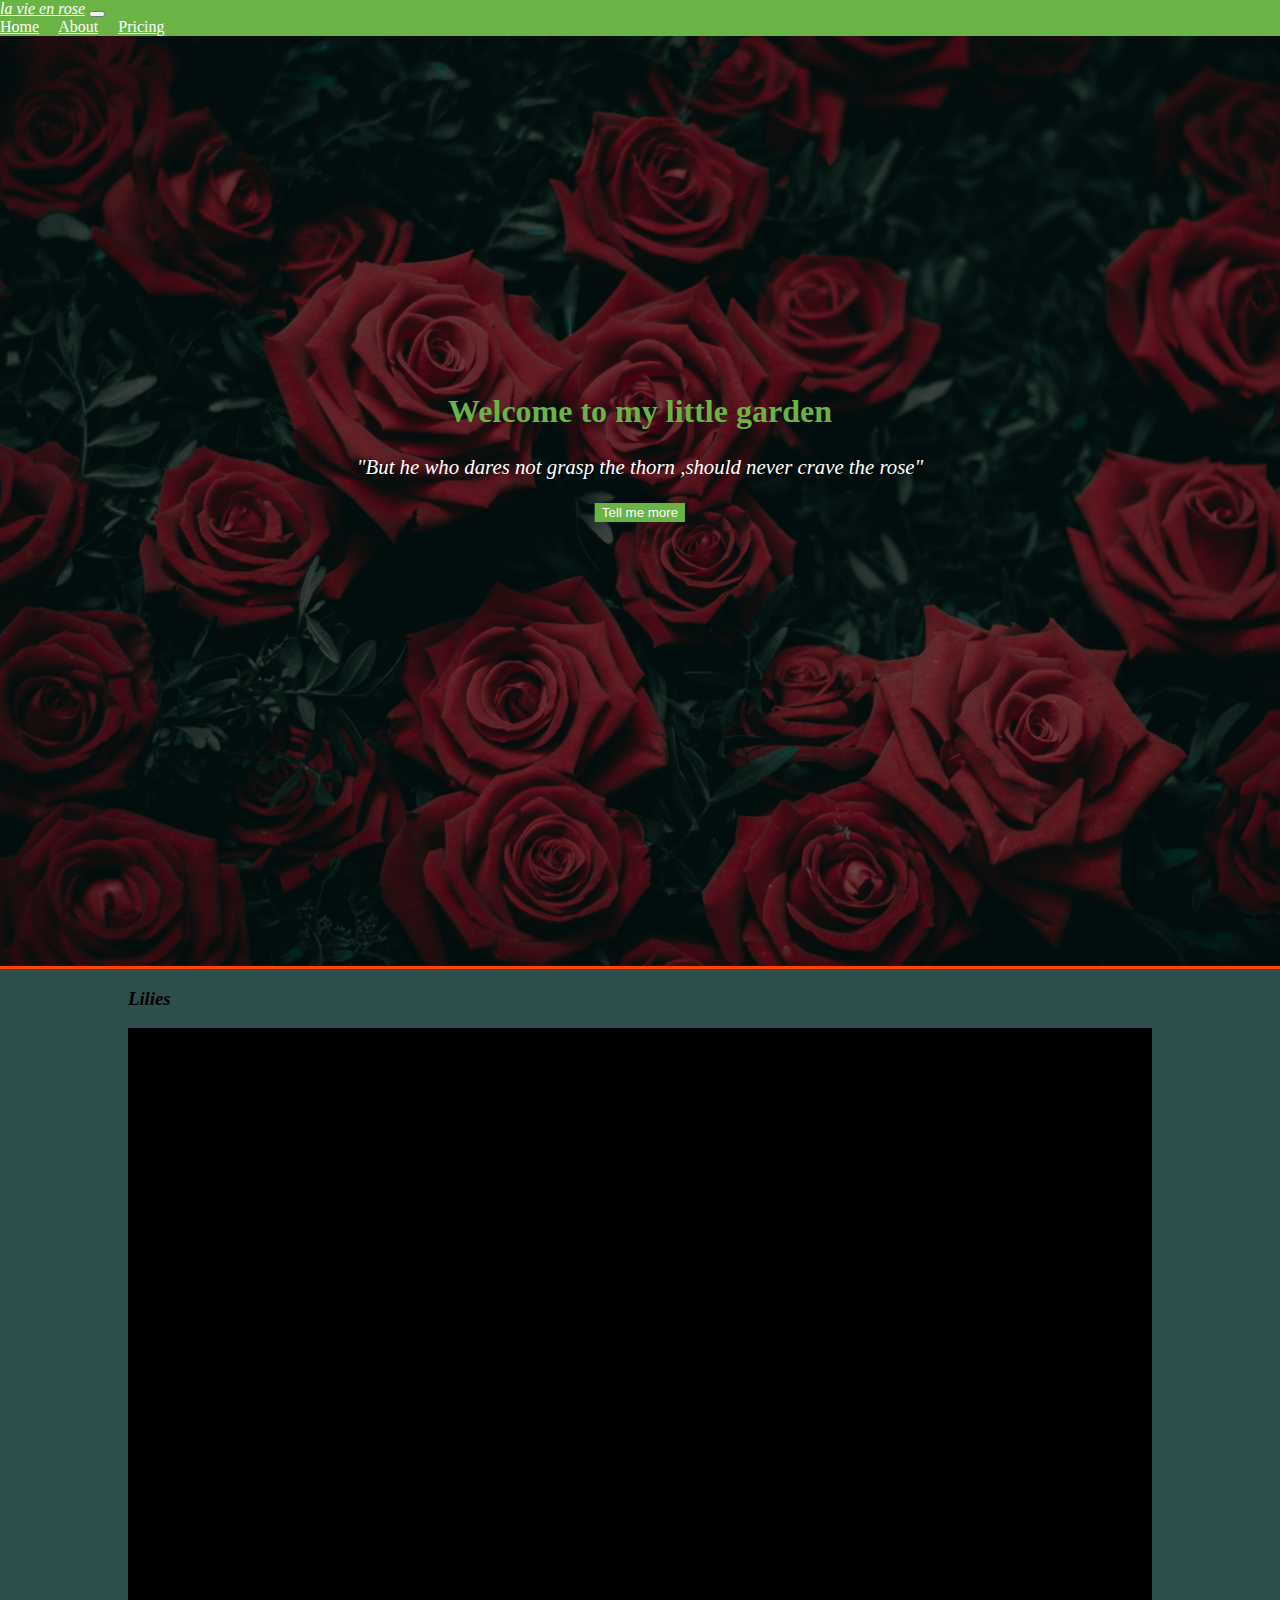
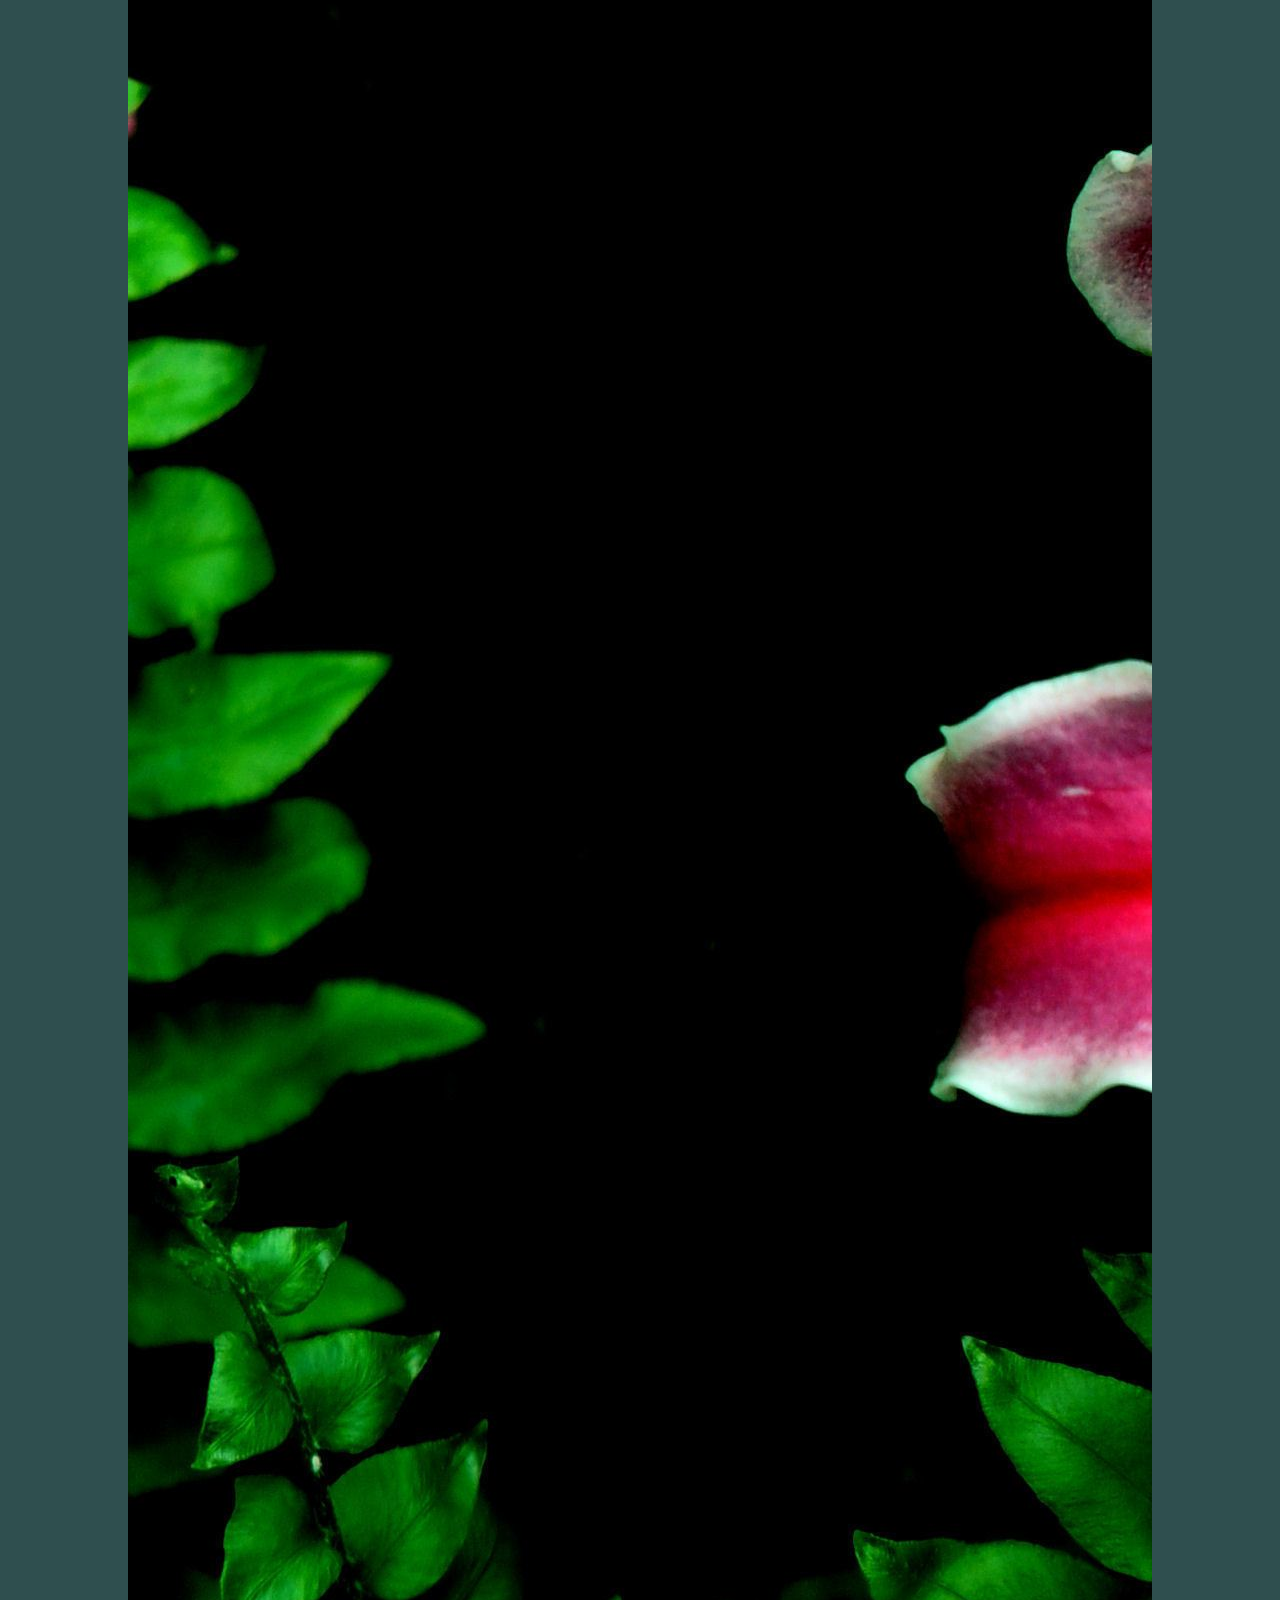
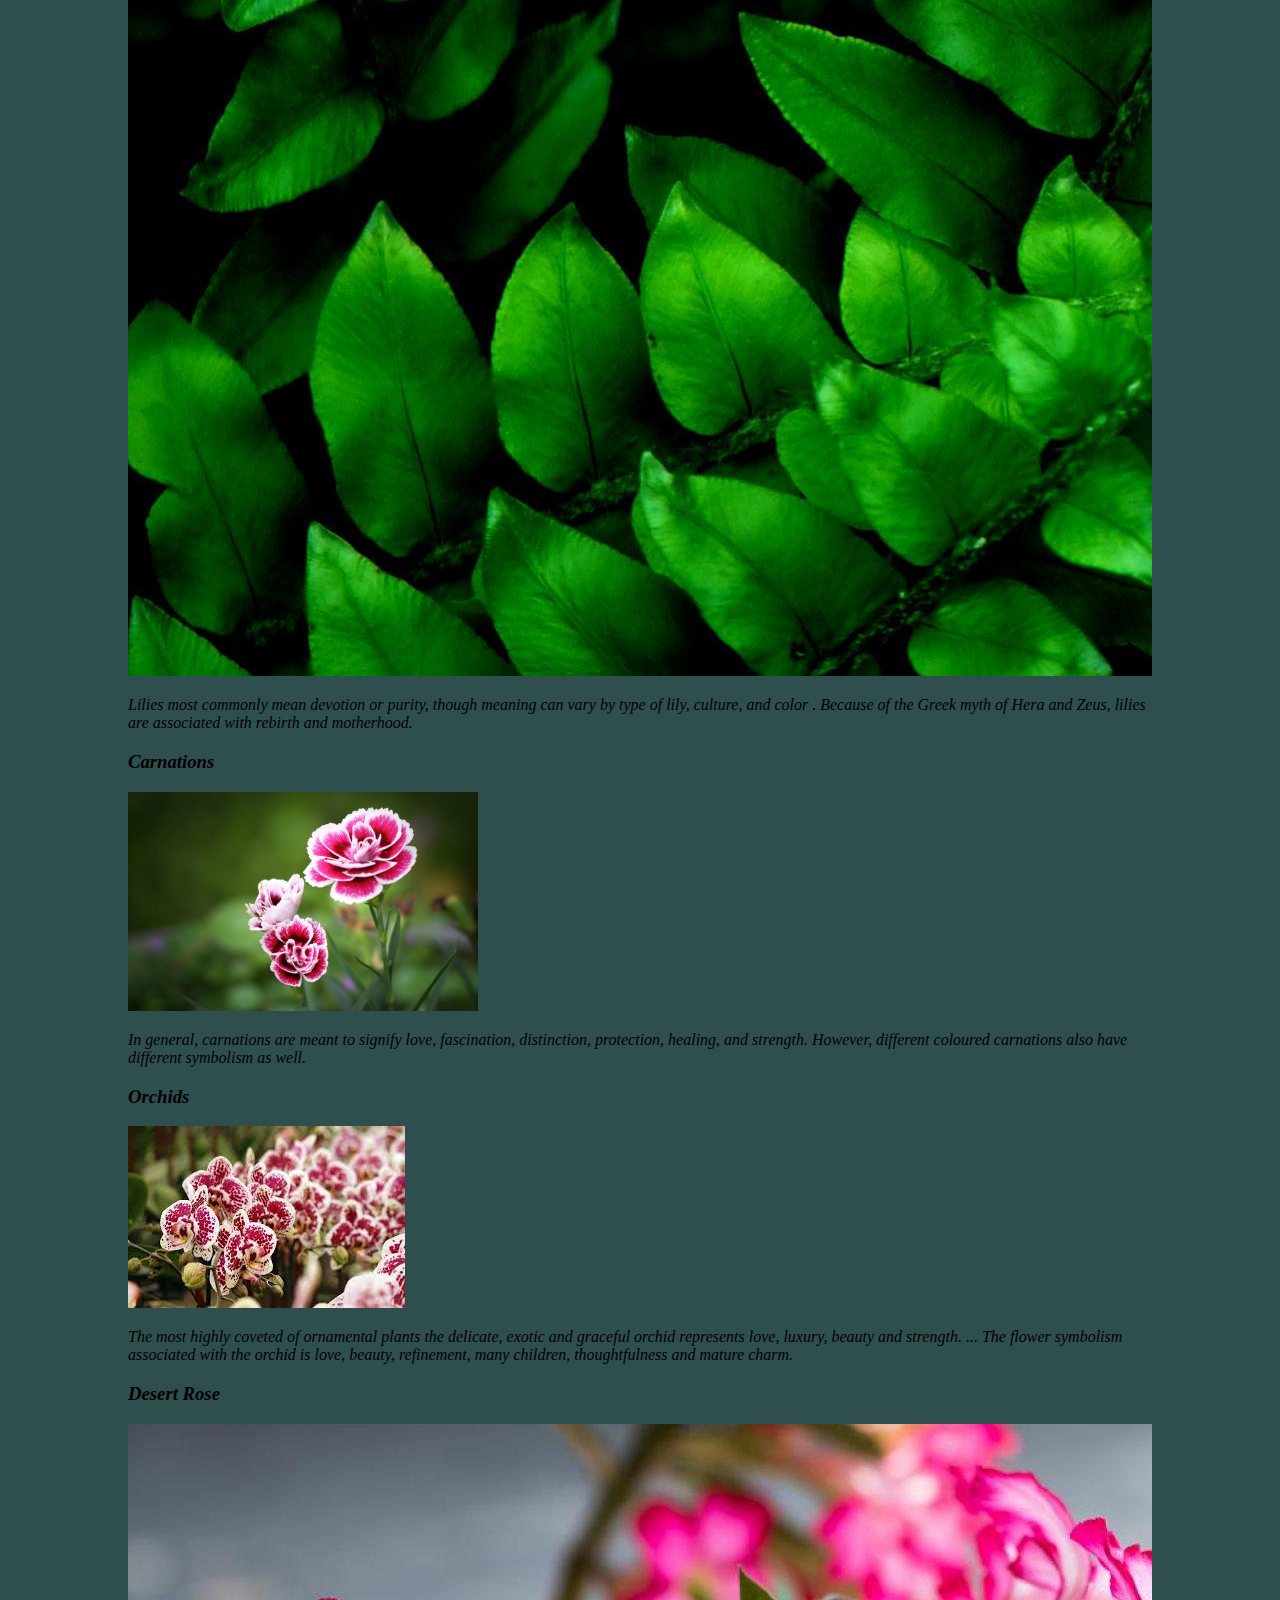
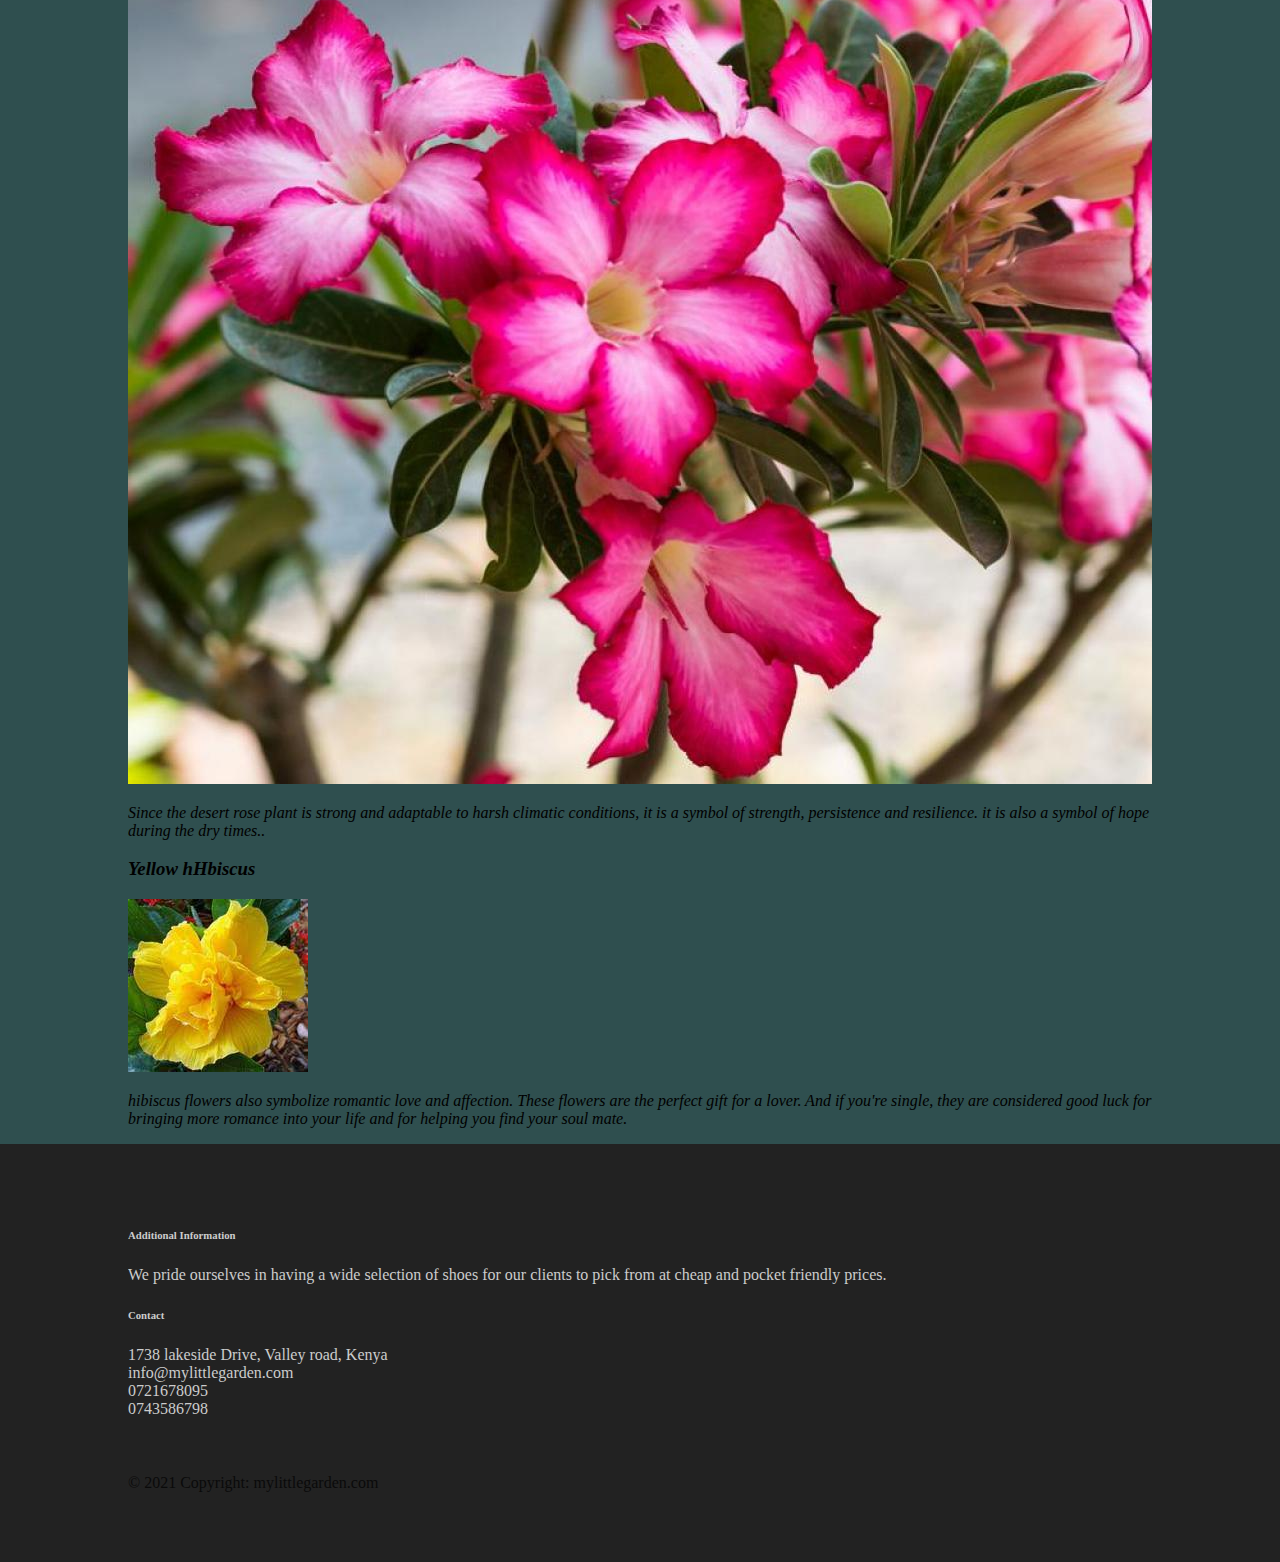
==== index.html @ 9e9d558f "first commit" ====
<!doctype html>
<html lang="en">
<head>
    <!-- Required meta tags -->
    <meta charset="utf-8">
    <meta name="viewport" content="width=device-width, initial-scale=1">

    <!-- Bootstrap CSS -->
    <link href="https://cdn.jsdelivr.net/npm/bootstrap@5.1.3/dist/css/bootstrap.min.css" rel="stylesheet" integrity="sha384-1BmE4kWBq78iYhFldvKuhfTAU6auU8tT94WrHftjDbrCEXSU1oBoqyl2QvZ6jIW3" crossorigin="anonymous">
    <link rel="stylesheet" href="main.css">
    <title>life in rosy hues</title>
</head>
<body>
<nav class="navbar navbar-expand-lg navbar-dark bg-dark">
    <div class="container-fluid">
        <a class="navbar-brand" href="#"><i>la vie en rose</i></a>
        <button class="navbar-toggler" type="button" data-bs-toggle="collapse" data-bs-target="#navbarNavAltMarkup" aria-controls="navbarNavAltMarkup" aria-expanded="false" aria-label="Toggle navigation">
            <span class="navbar-toggler-icon"></span>
        </button>
        <div class="collapse navbar-collapse" id="navbarNavAltMarkup">
            <div class="navbar-nav">
                <a class="nav-link active" aria-current="page" href="index.html">Home</a>
                <a class="nav-link" href="about.html">About</a>
                <a class="nav-link" href="pricing.html">Pricing</a>

            </div>
        </div>
    </div>
</nav>
<header class="page-header header container-fluid">
    <div class="overlay"></div>

    <div class="description">
        <h1>Welcome to my little garden</h1>
        <p><i>"But he who dares not grasp the thorn ,should never crave the rose"</i></p>
        <button class="btn btn-outline-secondary btn-lg">Tell me more</button>



    </div>




</header>
<div class="container features">
    <div class="row">
        <div class="col-lg-4 col-md-4 col-sm-12">
            <h3 class="feature-title"><i><b>Lilies</b></i></h3>
            <img src="assets/images/lily.jpg" class="img-fluid">
            <p><i>Lilies most commonly mean devotion or purity, though meaning can vary by type of lily, culture, and color
                . Because of the Greek myth of Hera and Zeus, lilies are associated with rebirth and motherhood.</i> </p>
        </div>

        <div class="col-lg-4 col-md-4 col-sm-12">
            <h3 class="feature-title"><i><b>Carnations</b></i></h3>
            <img src="assets/images/carnation.jpg" class="img-fluid">
            <p><i>In general, carnations are meant to signify love, fascination, distinction, protection, healing, and strength.
                However, different coloured carnations also have different symbolism as well.</i></p>
        </div>

        <div class="col-lg-4 col-md-4 col-sm-12">
            <h3 class="feature-title"><i><b>Orchids</b></i></h3>
            <img src="assets/images/yapili.jpeg " class="img-fluid" >
            <p><i>The most highly coveted of ornamental plants the delicate, exotic and graceful orchid represents love, luxury, beauty and strength. ...
                The flower symbolism associated with the orchid is love, beauty, refinement, many children, thoughtfulness and mature charm.</i>
            </p>


        </div>
        <div class="col-lg-4 col-md-4 col-sm-12">
            <h3 class="feature-title"><i><b>Desert Rose</b></i></h3>
            <img src="assets/images/desertrose.jpeg" class="img-fluid" >
            <p><i>
                Since the desert rose plant is strong and adaptable to harsh climatic conditions, it is a symbol of strength, persistence and resilience.
                it is also a symbol of hope during the dry times..</i></p>
        </div>
        <div class="col-lg-4 col-md-4 col-sm-12">
            <h3 class="feature-title"><i><b>Yellow hHbiscus</b></i></h3>
            <img src="assets/images/tropical.jpeg" class="img-fluid" >
            <p><i> hibiscus flowers also symbolize romantic love and affection. These flowers are the perfect gift for a lover. And if you're single, they are
                considered good luck for bringing more romance into your life and for helping you find your soul mate.</i></p>
        </div>


    </div>
</div>
<footer class="page-footer">
    <div class="container">
        <div class="row">
            <div class="col-lg-8 col-md-8 col-sm-12">
                <h6 class="text-uppercase font-weight-bold">Additional Information</h6>
                <p>We pride ourselves in having a wide selection of shoes for our clients to pick from at cheap and pocket friendly prices.</p>
            </div>
            <div class="col-lg-4 col-md-4 col-sm-12">
                <h6 class="text-uppercase font-weight-bold">Contact</h6>
                <p>1738 lakeside Drive,  Valley road, Kenya
                    <br/>info@mylittlegarden.com
                    <br/>0721678095
                    <br/>0743586798</p>
            </div>
            <div>
                <div class="footer-copyright text-center">© 2021 Copyright: mylittlegarden.com</div>
</footer>

<script src="main.js"></script>






<!-- Optional JavaScript; choose one of the two! -->

<!-- Option 1: Bootstrap Bundle with Popper -->
<script src="jquery-3.5.1.min.js"></script>
<script src="https://cdn.jsdelivr.net/npm/bootstrap@5.1.3/dist/js/bootstrap.bundle.min.js" integrity="sha384-ka7Sk0Gln4gmtz2MlQnikT1wXgYsOg+OMhuP+IlRH9sENBO0LRn5q+8nbTov4+1p" crossorigin="anonymous"></script>

<!-- Option 2: Separate Popper and Bootstrap JS -->
<!--
<script src="https://cdn.jsdelivr.net/npm/@popperjs/core@2.10.2/dist/umd/popper.min.js" integrity="sha384-7+zCNj/IqJ95wo16oMtfsKbZ9ccEh31eOz1HGyDuCQ6wgnyJNSYdrPa03rtR1zdB" crossorigin="anonymous"></script>
<script src="https://cdn.jsdelivr.net/npm/bootstrap@5.1.3/dist/js/bootstrap.min.js" integrity="sha384-QJHtvGhmr9XOIpI6YVutG+2QOK9T+ZnN4kzFN1RtK3zEFEIsxhlmWl5/YESvpZ13" crossorigin="anonymous"></script>
-->
</body>
</html>
---- main.css ----
body {
    padding: 0;
    margin: 0;
    background: #f2f6e9;
}
.navbar {
    background:#6ab446;
}
.nav-link,
.navbar-brand {
    color: #fff;
    cursor: pointer;
}
.nav-link {
    margin-right: 1em !important;
}
.nav-link:hover {
    color: #000;
}
.navbar-collapse {
    justify-content: flex-end;
}
.header {
    background-image: url('assets/images/backg.jpg');
    background-size: cover;
    background-position: center;
    position: relative;
}
.overlay {
    position: absolute;
    min-height: 100%;
    min-width: 100%;
    left: 0;
    top: 0;
    background: rgba(0, 0, 0, 0.6);
}
.description {
    left: 50%;
    position: absolute;
    top: 45%;
    transform: translate(-50%, -55%);
    text-align: center;
}
.description h1 {
    color: #6ab446;
}
.description p {
    color: #fff;
    font-size: 1.3rem;
    line-height: 1.5;
}
.description button {
    border:1px solid #6ab446;
    background:#6ab446;
    border-radius: 0;
    color:#fff;
}
.description button:hover {
    border:1px solid #fff;
    background:#fff;
    color:#000;
}
.page-footer {
    background-color: #222;
    color: #ccc;
    padding: 60px 0 30px;
}
.footer-copyright {
    color: #0a0a0a;
    padding: 40px 0;
}


body{
    font: 17px/1.5/Times New Roman;
    padding: 0;
    margin: 0;
    background-color: darkslategray;
}
/* global*/

.container{
    width: 80%;
    margin: auto;
    overflow: hidden;
}

ul{
    padding: 0;
    margin: 0;
}
.button_1{
    height: 38px;
    background: orangered;
    border: none;
    color: white;
    padding-left: 20px;
    padding-right: 20px;

}

.dark{
    padding: 15px;
    background-color: black;
    color: white;
    margin-top: 10px;
    margin-bottom: 10px;
}
/*header*/

header{
    background-color: darkslategrey;
    color: white;
    padding-top: 30px;
    min-height: 70px;
    border-bottom: orangered 3px solid;
}
header a{
    color: white;
    text-decoration: none;
    text-transform: uppercase;
    font-size: 16px;
}


header li{
    float:left;
    display: inline;
    padding: 0 20px 0 20px;

}

header #branding{
    float: left;
}

header #branding h1{
    margin: 0;
}

header nav{
    float: right;
    margin-top: 10px;
}

header .highlight, header .current a{
    color: orangered;
    font-weight: bold;
}

header a:hover{
    color: dimgrey;
    font-weight: bold;
}


#showcase h1{
    margin-top: 100px;
    font-size: 50px;
    margin-bottom: 10px;
}
#showcase p{
    font-size: 26px;
}
#newsletter{
    padding: 15px;
    color: white;
    background-color: darkslategrey;
}

#newsletter h1{
    float: left;
}
#newsletter form {
    float: right;
    margin-top: 13px;
}
#newsletter input[type="email"]{
    padding: 4px;
    height: 25px;
    width: 250px;
}
/*boxes*/

#boxes{
    margin-top: 20px;
}
.box{
    float: left;
    text-align: center;
    width: 30%;
    padding: 10px;
}

.box img{
    width: 90px;
}
/*sidebar*/
aside#sidebar{
    float: left;
    width: 30%;
    margin-top: 63px;
    padding-left: 12px;
}
#sidebar .quote input, #sidebar .quote textarea{
    width: 90%;
    padding: 10px;
}
/*Main*/
article#main-col{
    float: left;
    width: 65%;
    padding-right: 12px;
}
#main h1{
    font-size: 23px;
    text-decoration: underline;
}
ul#services li{
    list-style: none;
    padding: 20px;
    background-color: darkgray;
    color: white;
    margin-top: 5px;
    border: 2px solid gray;

}

/*Media Queries*/
@media (max-width: 768px) {
    header#branding, header nav,
    header nav li,
    #newsletter h1,
    #newsletter form{
        float: none;
        text-align: center;
        width: 100%;
    }
    header{
        padding-bottom: 20px;
    }
    #showcase h1{
        margin-top: 40px;
    }
    #newsletter button{
        display: block;
        width: 100%;
    }
    #newsletter form input[type="email"]{
        width: 100%;
        margin-bottom: 5px;
    }
}
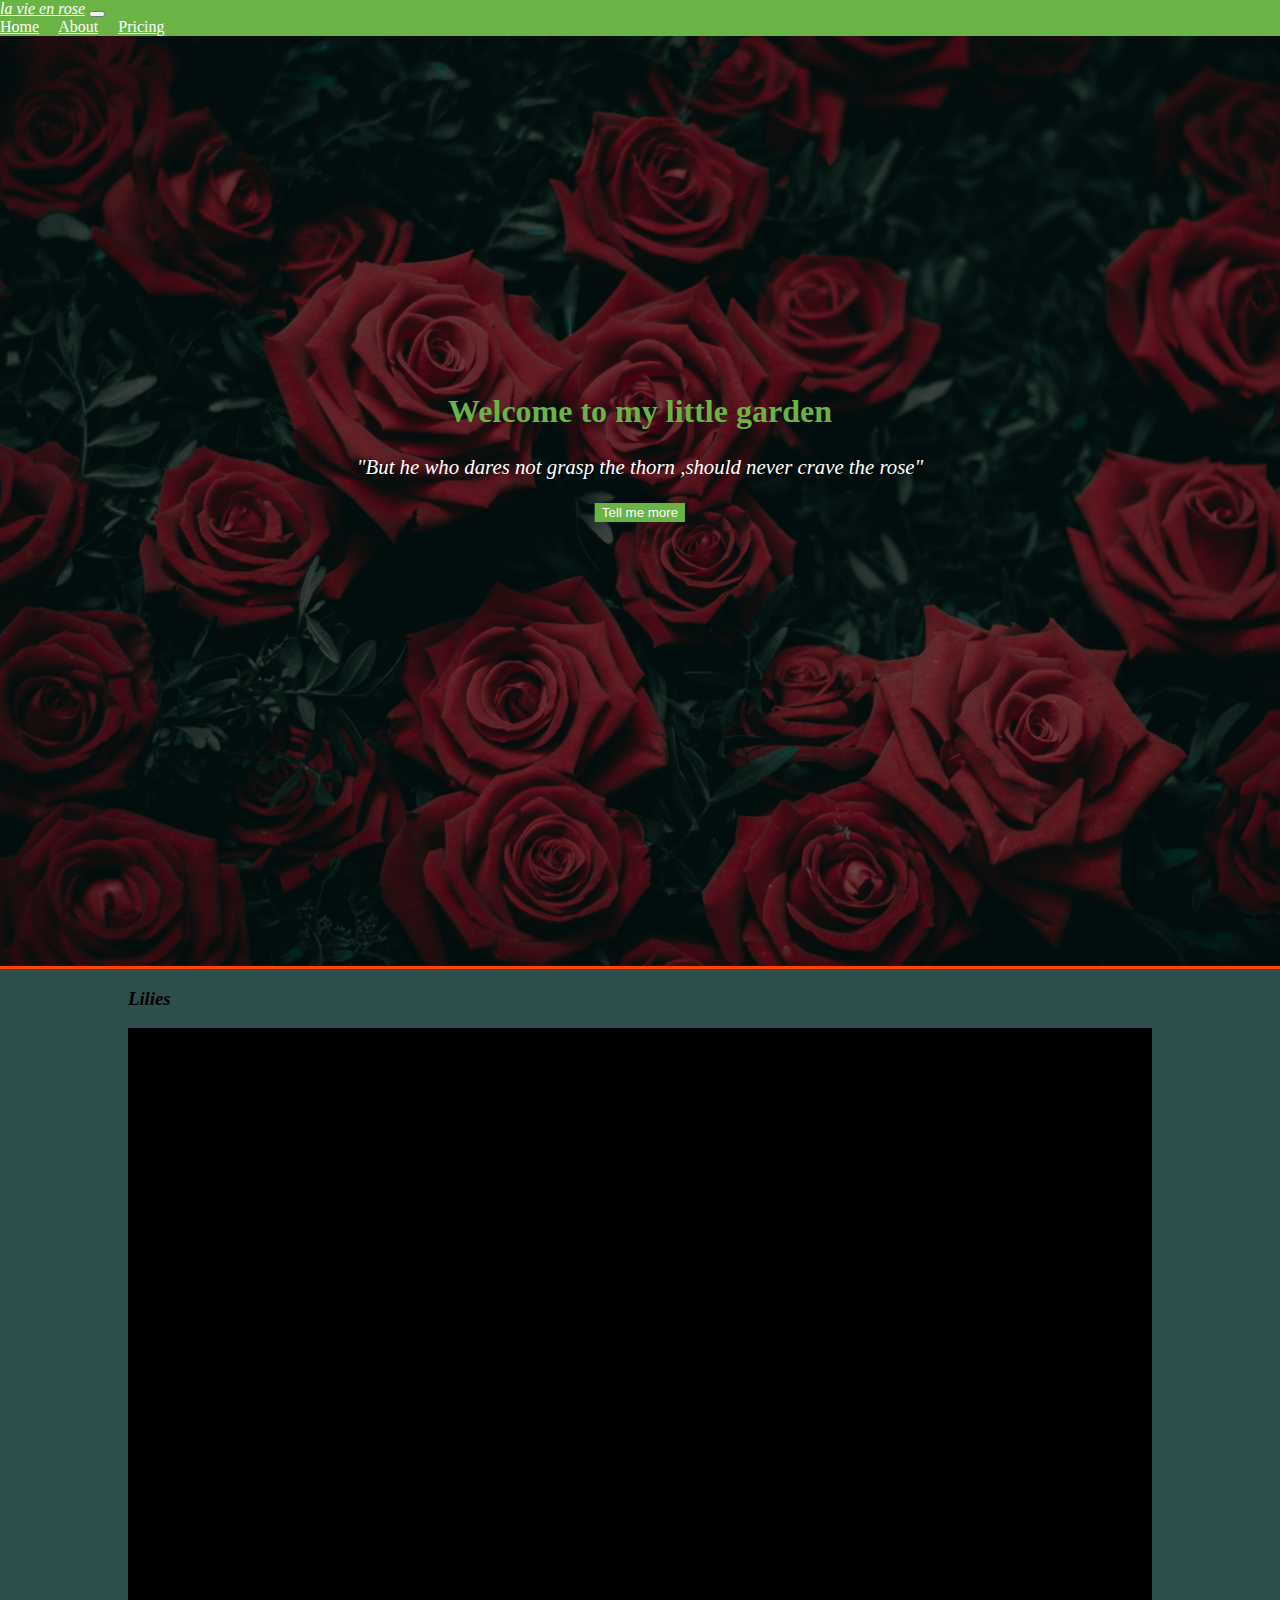
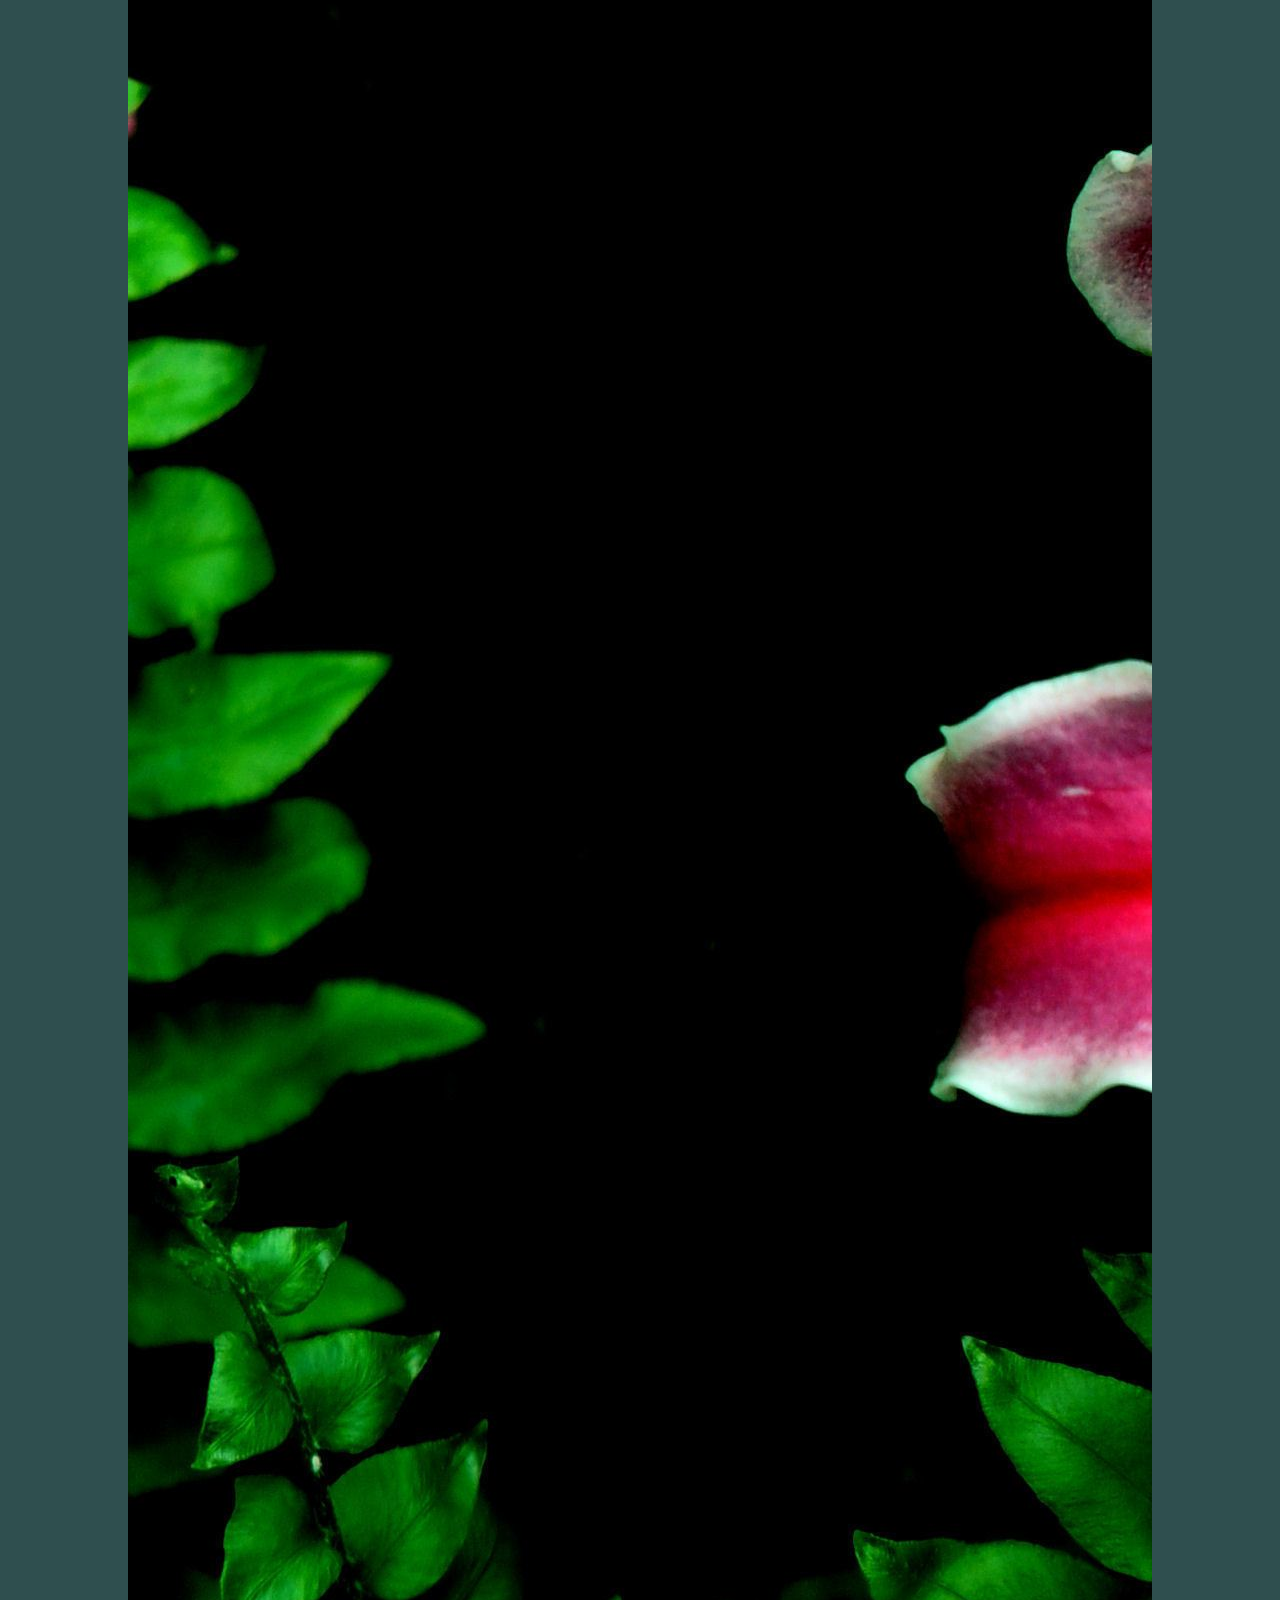
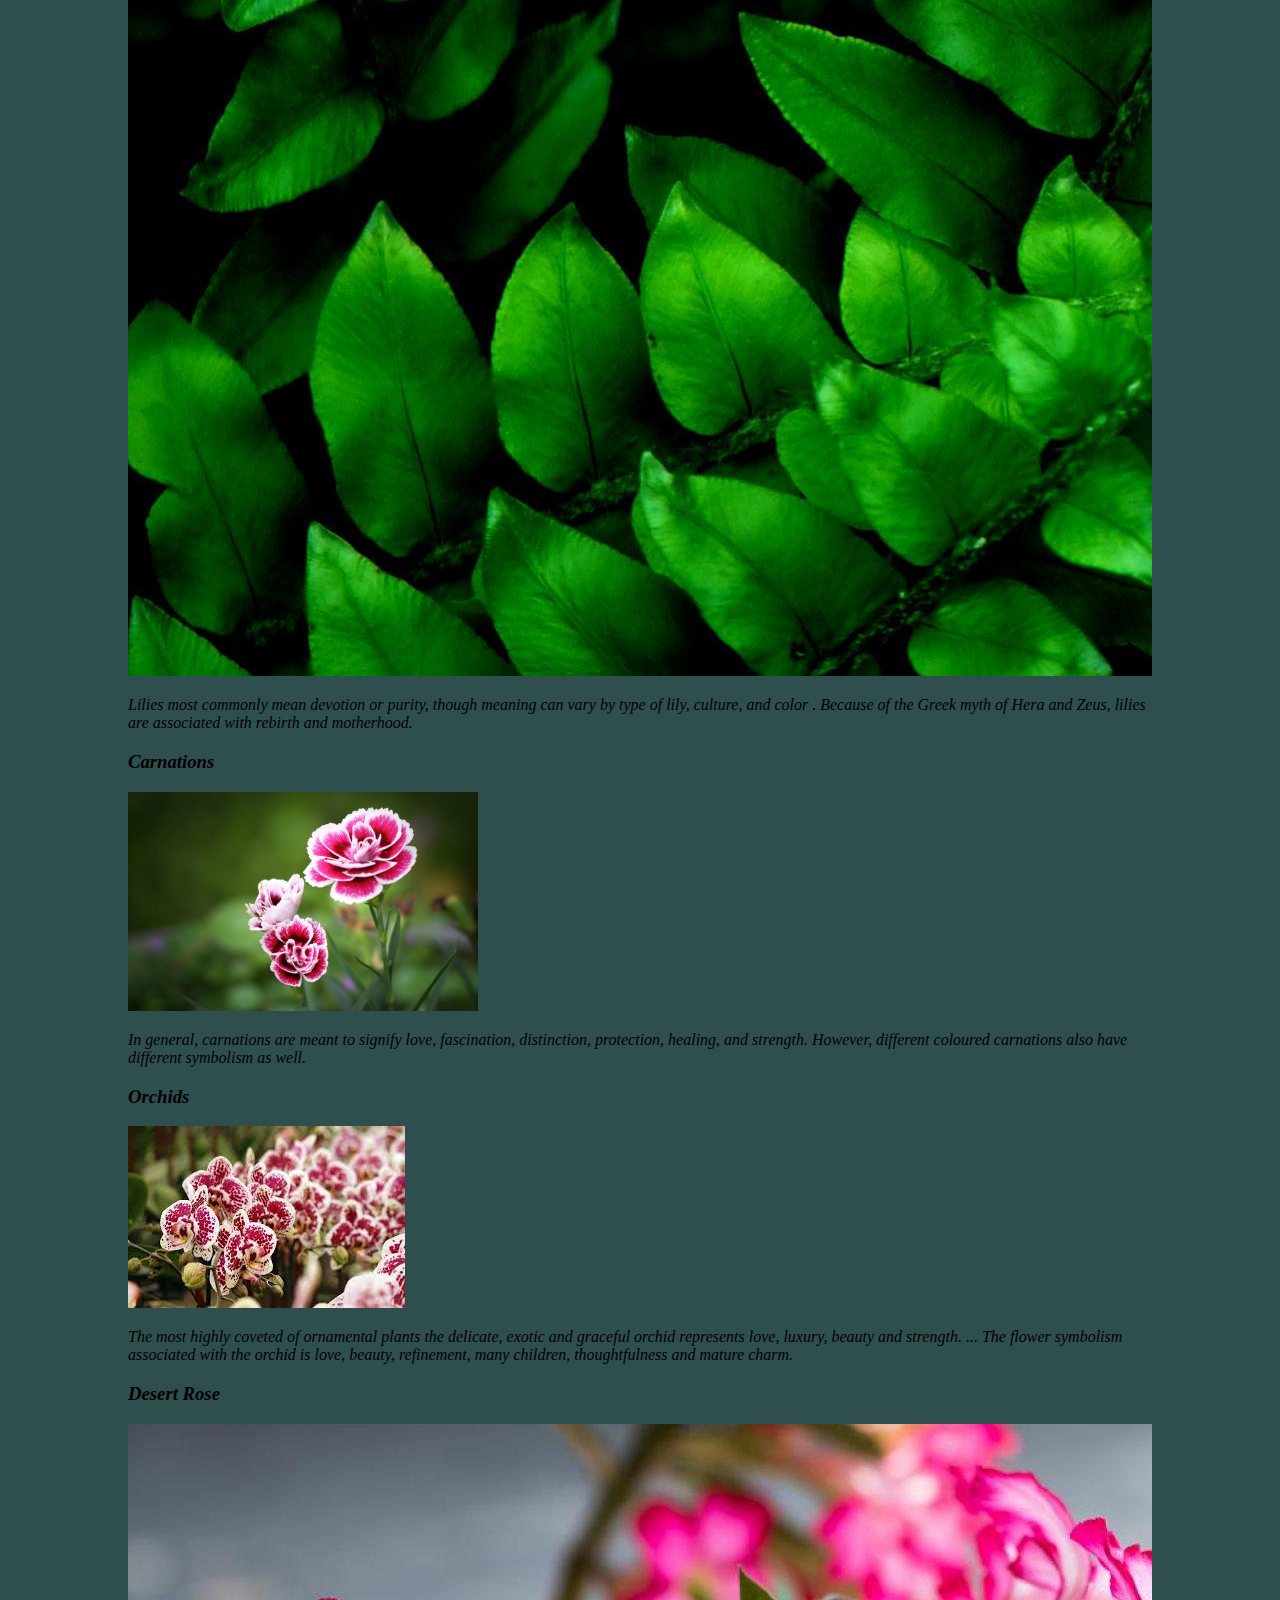
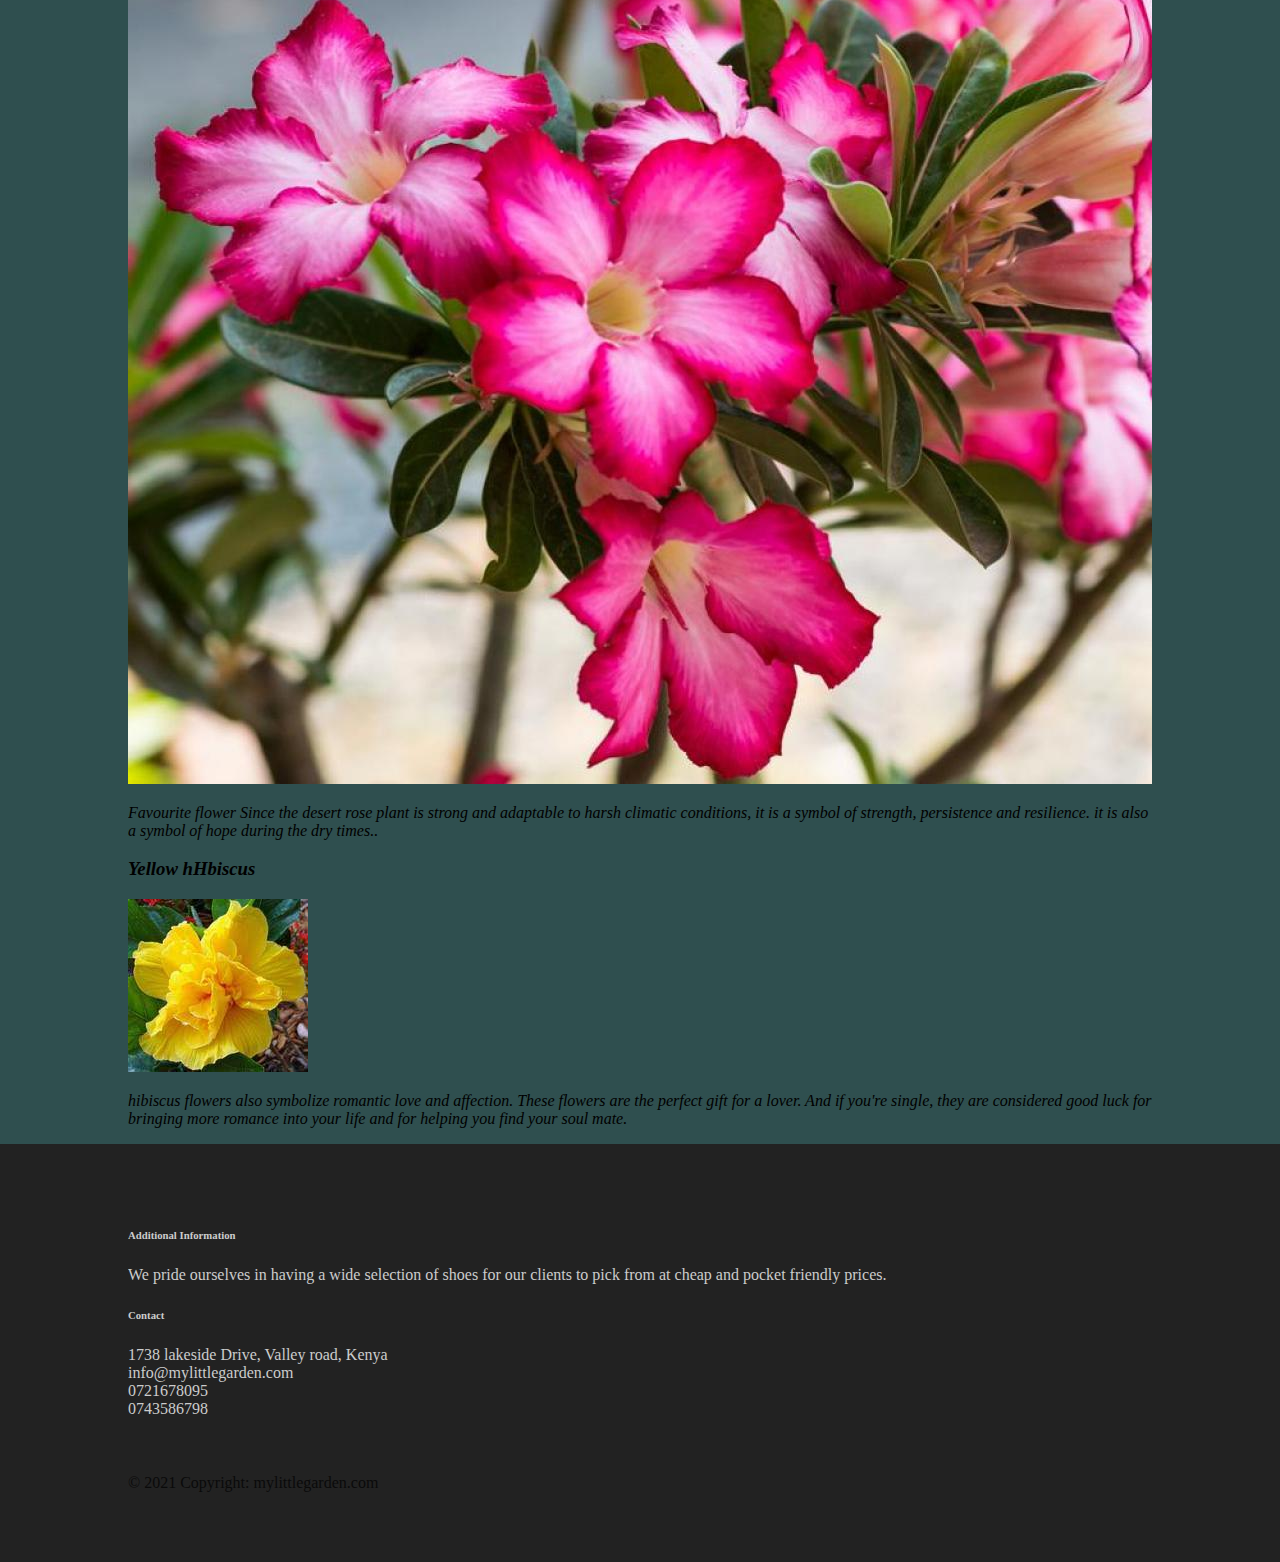
==== commit f5c44f89: "doing nothing but practising git" ====
--- a/index.html
+++ b/index.html
@@ -1,125 +1,143 @@
 <!doctype html>
 <html lang="en">
+
 <head>
     <!-- Required meta tags -->
     <meta charset="utf-8">
     <meta name="viewport" content="width=device-width, initial-scale=1">
 
     <!-- Bootstrap CSS -->
-    <link href="https://cdn.jsdelivr.net/npm/bootstrap@5.1.3/dist/css/bootstrap.min.css" rel="stylesheet" integrity="sha384-1BmE4kWBq78iYhFldvKuhfTAU6auU8tT94WrHftjDbrCEXSU1oBoqyl2QvZ6jIW3" crossorigin="anonymous">
+    <link href="https://cdn.jsdelivr.net/npm/bootstrap@5.1.3/dist/css/bootstrap.min.css" rel="stylesheet"
+        integrity="sha384-1BmE4kWBq78iYhFldvKuhfTAU6auU8tT94WrHftjDbrCEXSU1oBoqyl2QvZ6jIW3" crossorigin="anonymous">
     <link rel="stylesheet" href="main.css">
     <title>life in rosy hues</title>
 </head>
+
 <body>
-<nav class="navbar navbar-expand-lg navbar-dark bg-dark">
-    <div class="container-fluid">
-        <a class="navbar-brand" href="#"><i>la vie en rose</i></a>
-        <button class="navbar-toggler" type="button" data-bs-toggle="collapse" data-bs-target="#navbarNavAltMarkup" aria-controls="navbarNavAltMarkup" aria-expanded="false" aria-label="Toggle navigation">
-            <span class="navbar-toggler-icon"></span>
-        </button>
-        <div class="collapse navbar-collapse" id="navbarNavAltMarkup">
-            <div class="navbar-nav">
-                <a class="nav-link active" aria-current="page" href="index.html">Home</a>
-                <a class="nav-link" href="about.html">About</a>
-                <a class="nav-link" href="pricing.html">Pricing</a>
+    <nav class="navbar navbar-expand-lg navbar-dark bg-dark">
+        <div class="container-fluid">
+            <a class="navbar-brand" href="#"><i>la vie en rose</i></a>
+            <button class="navbar-toggler" type="button" data-bs-toggle="collapse" data-bs-target="#navbarNavAltMarkup"
+                aria-controls="navbarNavAltMarkup" aria-expanded="false" aria-label="Toggle navigation">
+                <span class="navbar-toggler-icon"></span>
+            </button>
+            <div class="collapse navbar-collapse" id="navbarNavAltMarkup">
+                <div class="navbar-nav">
+                    <a class="nav-link active" aria-current="page" href="index.html">Home</a>
+                    <a class="nav-link" href="about.html">About</a>
+                    <a class="nav-link" href="pricing.html">Pricing</a>
 
+                </div>
             </div>
         </div>
-    </div>
-</nav>
-<header class="page-header header container-fluid">
-    <div class="overlay"></div>
+    </nav>
+    <header class="page-header header container-fluid">
+        <div class="overlay"></div>
 
-    <div class="description">
-        <h1>Welcome to my little garden</h1>
-        <p><i>"But he who dares not grasp the thorn ,should never crave the rose"</i></p>
-        <button class="btn btn-outline-secondary btn-lg">Tell me more</button>
+        <div class="description">
+            <h1>Welcome to my little garden</h1>
+            <p><i>"But he who dares not grasp the thorn ,should never crave the rose"</i></p>
+            <button class="btn btn-outline-secondary btn-lg">Tell me more</button>
 
 
 
-    </div>
+        </div>
 
 
 
 
-</header>
-<div class="container features">
-    <div class="row">
-        <div class="col-lg-4 col-md-4 col-sm-12">
-            <h3 class="feature-title"><i><b>Lilies</b></i></h3>
-            <img src="assets/images/lily.jpg" class="img-fluid">
-            <p><i>Lilies most commonly mean devotion or purity, though meaning can vary by type of lily, culture, and color
-                . Because of the Greek myth of Hera and Zeus, lilies are associated with rebirth and motherhood.</i> </p>
-        </div>
+    </header>
+    <div class="container features">
+        <div class="row">
+            <div class="col-lg-4 col-md-4 col-sm-12">
+                <h3 class="feature-title"><i><b>Lilies</b></i></h3>
+                <img src="assets/images/lily.jpg" class="img-fluid">
+                <p><i>Lilies most commonly mean devotion or purity, though meaning can vary by type of lily, culture,
+                        and color
+                        . Because of the Greek myth of Hera and Zeus, lilies are associated with rebirth and
+                        motherhood.</i> </p>
+            </div>
 
-        <div class="col-lg-4 col-md-4 col-sm-12">
-            <h3 class="feature-title"><i><b>Carnations</b></i></h3>
-            <img src="assets/images/carnation.jpg" class="img-fluid">
-            <p><i>In general, carnations are meant to signify love, fascination, distinction, protection, healing, and strength.
-                However, different coloured carnations also have different symbolism as well.</i></p>
-        </div>
+            <div class="col-lg-4 col-md-4 col-sm-12">
+                <h3 class="feature-title"><i><b>Carnations</b></i></h3>
+                <img src="assets/images/carnation.jpg" class="img-fluid">
+                <p><i>In general, carnations are meant to signify love, fascination, distinction, protection, healing,
+                        and strength.
+                        However, different coloured carnations also have different symbolism as well.</i></p>
+            </div>
 
-        <div class="col-lg-4 col-md-4 col-sm-12">
-            <h3 class="feature-title"><i><b>Orchids</b></i></h3>
-            <img src="assets/images/yapili.jpeg " class="img-fluid" >
-            <p><i>The most highly coveted of ornamental plants the delicate, exotic and graceful orchid represents love, luxury, beauty and strength. ...
-                The flower symbolism associated with the orchid is love, beauty, refinement, many children, thoughtfulness and mature charm.</i>
-            </p>
+            <div class="col-lg-4 col-md-4 col-sm-12">
+                <h3 class="feature-title"><i><b>Orchids</b></i></h3>
+                <img src="assets/images/yapili.jpeg " class="img-fluid">
+                <p><i>The most highly coveted of ornamental plants the delicate, exotic and graceful orchid represents
+                        love, luxury, beauty and strength. ...
+                        The flower symbolism associated with the orchid is love, beauty, refinement, many children,
+                        thoughtfulness and mature charm.</i>
+                </p>
+
+
+            </div>
+            <div class="col-lg-4 col-md-4 col-sm-12">
+                <h3 class="feature-title"><i><b>Desert Rose</b></i></h3>
+                <img src="assets/images/desertrose.jpeg" class="img-fluid">
+                <p><i>
+                        Favourite flower
+                        Since the desert rose plant is strong and adaptable to harsh climatic conditions, it is a symbol
+                        of strength, persistence and resilience.
+                        it is also a symbol of hope during the dry times..</i></p>
+            </div>
+            <div class="col-lg-4 col-md-4 col-sm-12">
+                <h3 class="feature-title"><i><b>Yellow hHbiscus</b></i></h3>
+                <img src="assets/images/tropical.jpeg" class="img-fluid">
+                <p><i> hibiscus flowers also symbolize romantic love and affection. These flowers are the perfect gift
+                        for a lover. And if you're single, they are
+                        considered good luck for bringing more romance into your life and for helping you find your soul
+                        mate.</i></p>
+            </div>
 
 
         </div>
-        <div class="col-lg-4 col-md-4 col-sm-12">
-            <h3 class="feature-title"><i><b>Desert Rose</b></i></h3>
-            <img src="assets/images/desertrose.jpeg" class="img-fluid" >
-            <p><i>
-                Since the desert rose plant is strong and adaptable to harsh climatic conditions, it is a symbol of strength, persistence and resilience.
-                it is also a symbol of hope during the dry times..</i></p>
-        </div>
-        <div class="col-lg-4 col-md-4 col-sm-12">
-            <h3 class="feature-title"><i><b>Yellow hHbiscus</b></i></h3>
-            <img src="assets/images/tropical.jpeg" class="img-fluid" >
-            <p><i> hibiscus flowers also symbolize romantic love and affection. These flowers are the perfect gift for a lover. And if you're single, they are
-                considered good luck for bringing more romance into your life and for helping you find your soul mate.</i></p>
-        </div>
+    </div>
+    <footer class="page-footer">
+        <div class="container">
+            <div class="row">
+                <div class="col-lg-8 col-md-8 col-sm-12">
+                    <h6 class="text-uppercase font-weight-bold">Additional Information</h6>
+                    <p>We pride ourselves in having a wide selection of shoes for our clients to pick from at cheap and
+                        pocket friendly prices.</p>
+                </div>
+                <div class="col-lg-4 col-md-4 col-sm-12">
+                    <h6 class="text-uppercase font-weight-bold">Contact</h6>
+                    <p>1738 lakeside Drive, Valley road, Kenya
+                        <br />info@mylittlegarden.com
+                        <br />0721678095
+                        <br />0743586798
+                    </p>
+                </div>
+                <div>
+                    <div class="footer-copyright text-center">© 2021 Copyright: mylittlegarden.com</div>
+    </footer>
 
-
-    </div>
-</div>
-<footer class="page-footer">
-    <div class="container">
-        <div class="row">
-            <div class="col-lg-8 col-md-8 col-sm-12">
-                <h6 class="text-uppercase font-weight-bold">Additional Information</h6>
-                <p>We pride ourselves in having a wide selection of shoes for our clients to pick from at cheap and pocket friendly prices.</p>
-            </div>
-            <div class="col-lg-4 col-md-4 col-sm-12">
-                <h6 class="text-uppercase font-weight-bold">Contact</h6>
-                <p>1738 lakeside Drive,  Valley road, Kenya
-                    <br/>info@mylittlegarden.com
-                    <br/>0721678095
-                    <br/>0743586798</p>
-            </div>
-            <div>
-                <div class="footer-copyright text-center">© 2021 Copyright: mylittlegarden.com</div>
-</footer>
-
-<script src="main.js"></script>
+    <script src="main.js"></script>
 
 
 
 
 
 
-<!-- Optional JavaScript; choose one of the two! -->
+    <!-- Optional JavaScript; choose one of the two! -->
 
-<!-- Option 1: Bootstrap Bundle with Popper -->
-<script src="jquery-3.5.1.min.js"></script>
-<script src="https://cdn.jsdelivr.net/npm/bootstrap@5.1.3/dist/js/bootstrap.bundle.min.js" integrity="sha384-ka7Sk0Gln4gmtz2MlQnikT1wXgYsOg+OMhuP+IlRH9sENBO0LRn5q+8nbTov4+1p" crossorigin="anonymous"></script>
+    <!-- Option 1: Bootstrap Bundle with Popper -->
+    <script src="jquery-3.5.1.min.js"></script>
+    <script src="https://cdn.jsdelivr.net/npm/bootstrap@5.1.3/dist/js/bootstrap.bundle.min.js"
+        integrity="sha384-ka7Sk0Gln4gmtz2MlQnikT1wXgYsOg+OMhuP+IlRH9sENBO0LRn5q+8nbTov4+1p"
+        crossorigin="anonymous"></script>
 
-<!-- Option 2: Separate Popper and Bootstrap JS -->
-<!--
+    <!-- Option 2: Separate Popper and Bootstrap JS -->
+    <!--
 <script src="https://cdn.jsdelivr.net/npm/@popperjs/core@2.10.2/dist/umd/popper.min.js" integrity="sha384-7+zCNj/IqJ95wo16oMtfsKbZ9ccEh31eOz1HGyDuCQ6wgnyJNSYdrPa03rtR1zdB" crossorigin="anonymous"></script>
 <script src="https://cdn.jsdelivr.net/npm/bootstrap@5.1.3/dist/js/bootstrap.min.js" integrity="sha384-QJHtvGhmr9XOIpI6YVutG+2QOK9T+ZnN4kzFN1RtK3zEFEIsxhlmWl5/YESvpZ13" crossorigin="anonymous"></script>
 -->
 </body>
+
 </html>